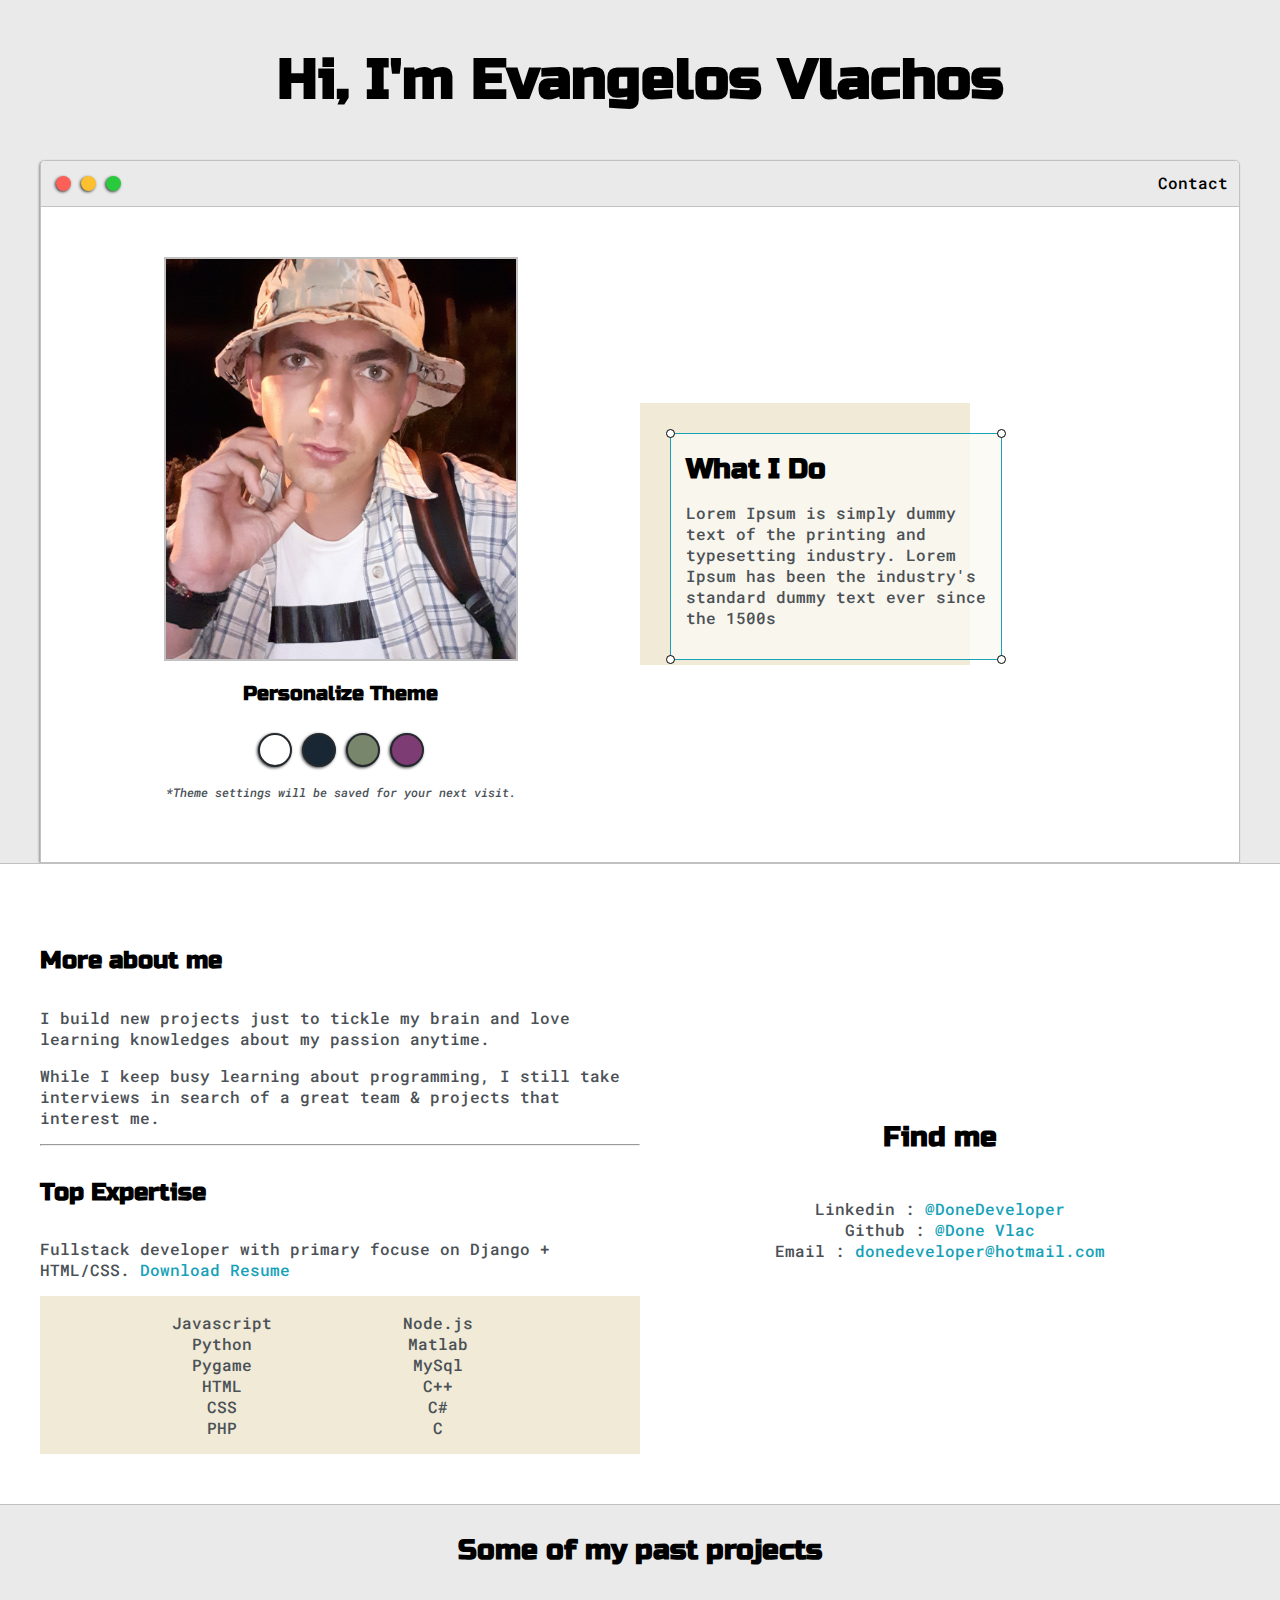
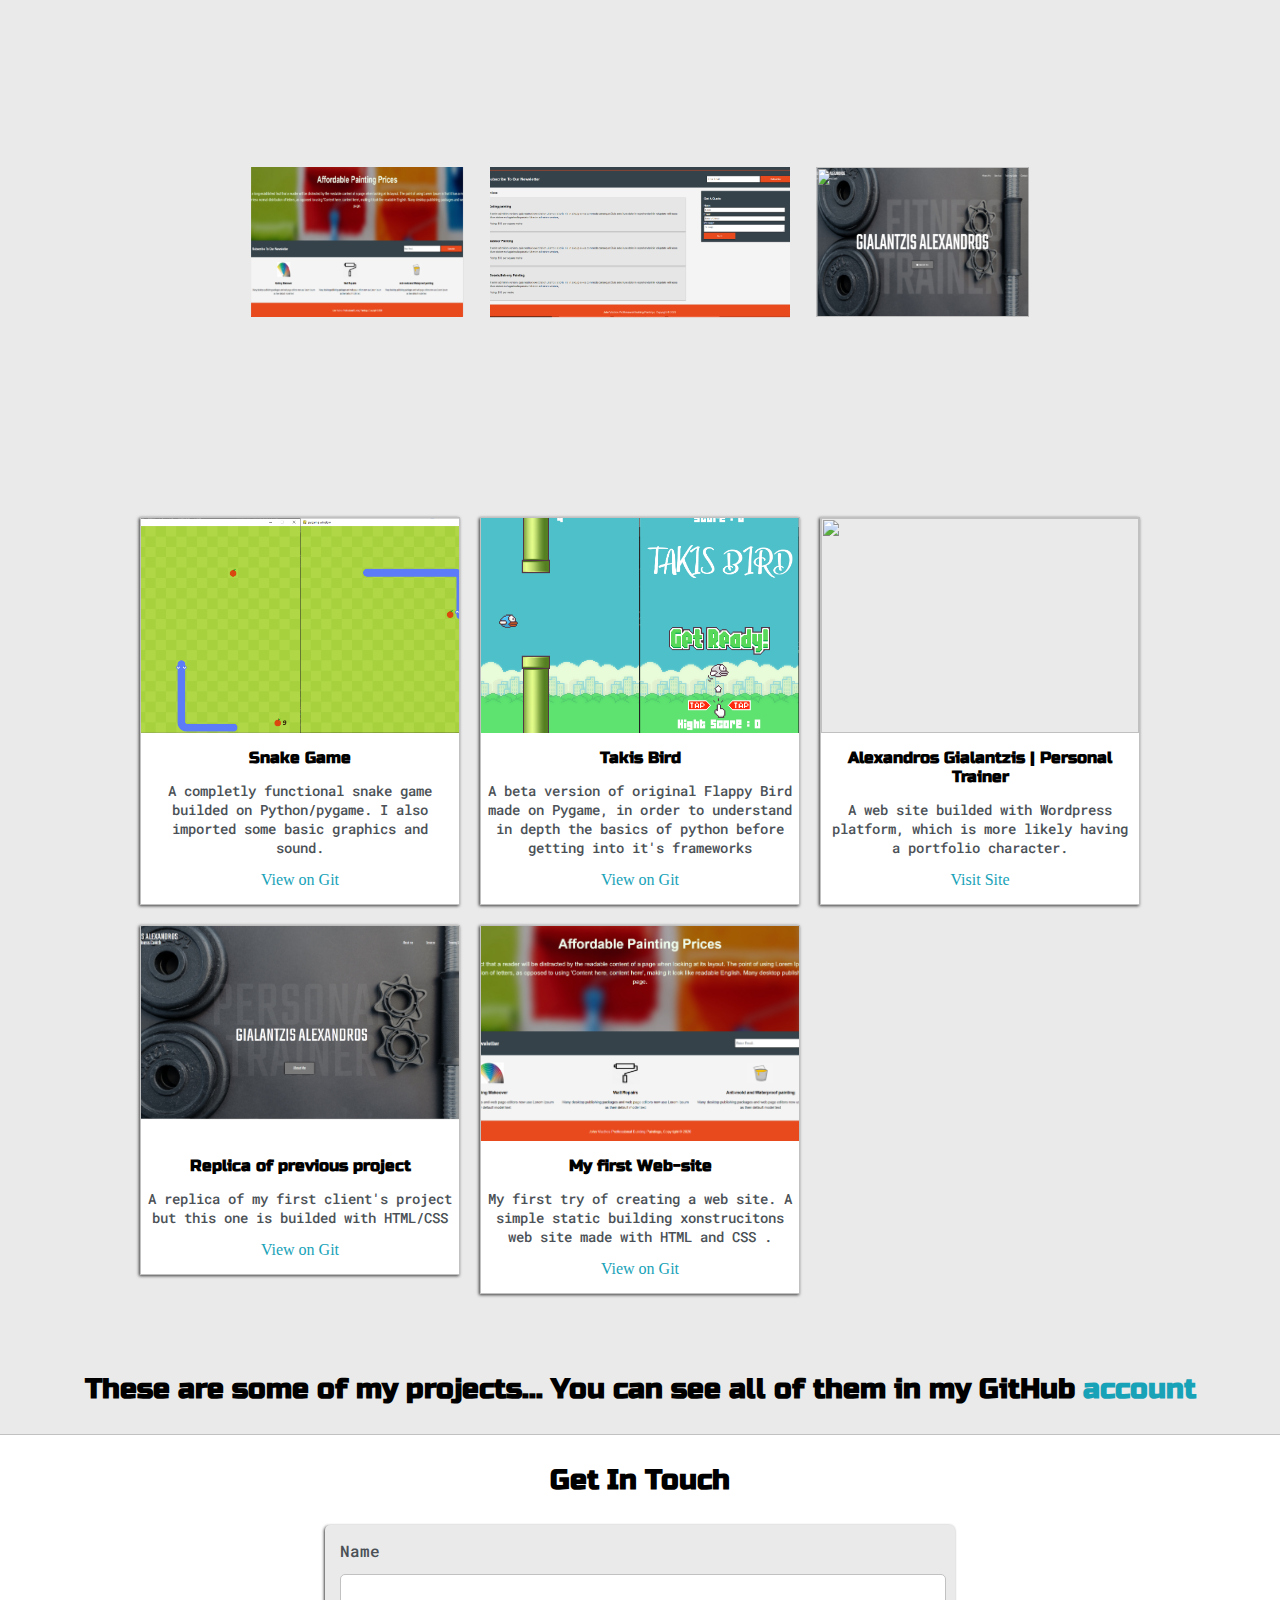
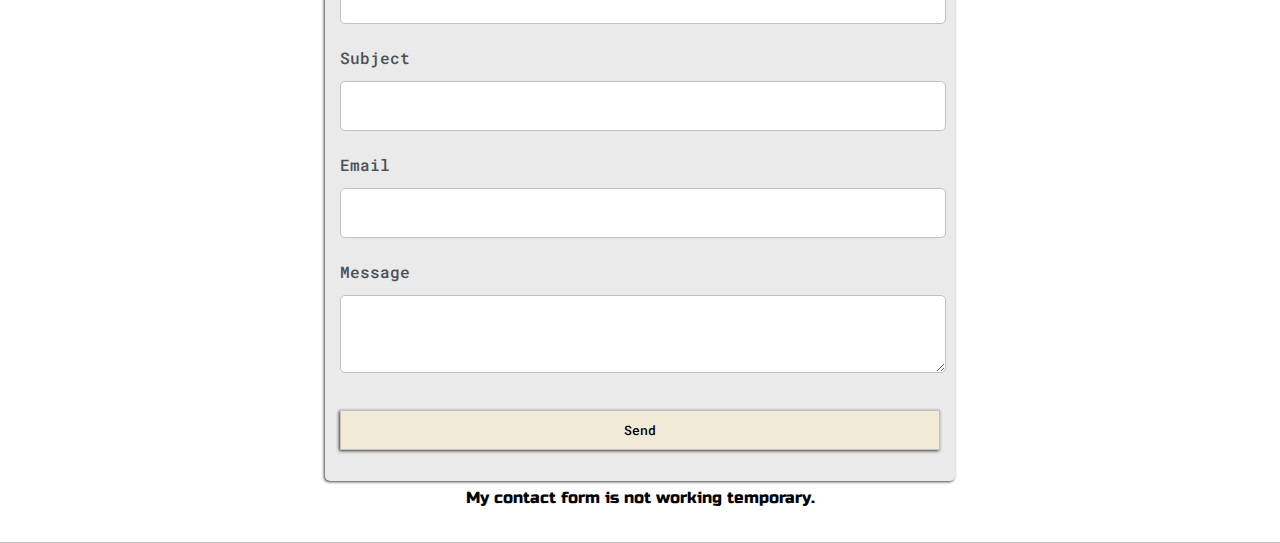
==== Updated Portfolio/index.html @ 82e27806 "Add files via upload" ====
<!DOCTYPE html>
<html lang="en" dir="ltr">
  <head>
    <meta charset="utf-8">
    <meta name="viewport" content="width=device-width">
    <meta name="description" content="Skills and Knwoledges">
    <meta name="keywords" content="Web-developer, Back-end developer, Front-End developer, Full-stack developer, Web-design">
    <meta name="author" content="Evangelos Vlachos">
    <title>Evangelos Vlachos | Welcome </title>
    <link rel="preconnect" href="https://fonts.gstatic.com">
    <link href="https://fonts.googleapis.com/css2?family=Russo+One&display=swap" rel="stylesheet">
    <link rel="preconnect" href="https://fonts.gstatic.com">
    <link href="https://fonts.googleapis.com/css2?family=Roboto+Mono:wght@500&family=Russo+One&display=swap" rel="stylesheet">
    <link rel="stylesheet" href="style.css">
    <link id="theme-style" rel="stylesheet" href="">

  </head>
  <body>
    <section class="s1">
      <div class="main-container">
        <div class="greeting-wrapper">
         <h1>Hi, I'm Evangelos Vlachos</h1>
        </div>

        <div class="intro-wrapper">
          <div class="nav-wrapper">

            <div class="dots-wrapper">
              <div id="dot-1" class="browser-dot"></div>
              <div id="dot-2" class="browser-dot"></div>
              <div id="dot-3" class="browser-dot"></div>
            </div>
            <div id="navigation">
              <li><a href="index.html#contact">Contact</a></li>
            </div>

          </div>

          <div class="left-column">
            <img id="profile_pic" src="profile_picc.jpg">
            <h5 style="text-align: center;line-height: 0;">Personalize Theme</h5>

            <div id="theme-options-wrapper">
              <div data-mode="light" id="light-mode" class="theme-dot"></div>
              <div data-mode="blue" id="blue-mode" class="theme-dot"></div>
              <div data-mode="green" id="green-mode" class="theme-dot"></div>
              <div data-mode="purple" id="purple-mode" class="theme-dot"></div>
            </div>
            <p id="settings-note">*Theme settings will be saved for your next visit.</p>

          </div>

          <div class="right-column">
            <div id="preview-shadow">
            <div id="preview">
              <div id="corner-t1" class="corner"></div>
              <div id="corner-t2" class="corner"></div>
              <h3>What I Do</h3>
              <p>Lorem Ipsum is simply dummy text of the printing and typesetting industry. Lorem Ipsum has been the industry's standard dummy text ever since the 1500s</p>
              <div id="corner-b1" class="corner"></div>
              <div id="corner-b2" class="corner"></div>
            </div>
          </div>
          </div>

        </div>

      </div>
    </section>
    <section class="s2">
      <div class="main-container">
        <div class="about-wrapper">
          <div class="about-me">
            <h4>More about me</h4>

            <p>I build new projects just to tickle my brain and love learning knowledges about my passion anytime.</p>

            <p>While I keep busy learning about programming, I still take interviews in search of a great team & projects that interest me.</p>

          <hr>

          <h4>Top Expertise</h4>

          <p>Fullstack developer with primary focuse on Django + HTML/CSS. <a target="_blank" href="Vlachos Evangelos Cv.pdf" >Download Resume</a></p>

          <div id="skills">
            <ul>
              <li>Javascript</li>
              <li>Python</li>
              <li>Pygame</li>
              <li>HTML</li>
              <li>CSS</li>
              <li>PHP</li>
            </ul>

            <ul>
              <li>Node.js</li>
              <li>Matlab</li>
              <li>MySql</li>
              <li>C++</li>
              <li>C#</li>
              <li>C</li>
            </ul>
          </div>
        </div>

          <div class="social-links">
            <h3>Find me</h3>

            <p>Linkedin :<a target="_blank" href="https://www.linkedin.com/in/done-vlac-a5384b16b/"> @DoneDeveloper</a><br>
            Github :<a target="_blank" href="https://github.com/DoneDeveloper"> @Done Vlac</a><br>
            Email :<a target="_blank" href="mailto:donedeveloper@hotmail.com?"> donedeveloper@hotmail.com</a></p>
          </div>

        </div>
      </div>
    </section>
    <section class="s1">
      <div class="main-container">
        <h3 style="text-align: center;">Some of my past projects</h3>
          <div class="image_box">
            <span style="--i:1;"><img src="HOME.png"></span>
            <span style="--i:2;"><img src="ABOUTME.png"></span>
            <span style="--i:3;"><img src="testimonials.png"></span>
            <span style="--i:4;"><img src="testimonials01.png"></span>
            <span style="--i:5;"><img src="traininggoals01.png"></span>
            <span style="--i:6;"><img src="traininggoals02.png"></span>
            <span style="--i:7;"><img src="home_scrnshot.png"></span>
            <span style="--i:8;"><img src="services_scrnshot.png"></span>
            <span style="--i:9;"><img class="game" src="Snake_Game02.png"></span>
            <span style="--i:10;"><img class="game" src="TakisBird03.png"></span>
            <span style="--i:11;"><img src="Webpage01.png"></span>
            <span style="--i:12;"><img src="Webpage02.png"></span>
          </div>

        <div class="post-wrapper">

          <div>
           <div class="post">
             <img class="thumbnail" src="Snake_Game01.png">
             <div class="post-preview">
               <h6 class="post-title">Snake Game</h6>
               <p class="post-intro">A completly functional snake game builded on Python/pygame. I also imported some basic graphics and sound. </p>
              <a target="_blank" href="https://github.com/DoneDeveloper/Snake-game-with-Python"> View on Git</a>
             </div>
           </div>
          </div>

          <div>
           <div class="post">
             <img class="thumbnail" src="TakisBird03.png">
             <div class="post-preview">
               <h6 class="post-title">Takis Bird</h6>
               <p class="post-intro">A beta version of original Flappy Bird made on Pygame, in order to understand in depth the basics of python before getting into it's frameworks </p>
              <a target="_blank" href="https://github.com/DoneDeveloper/Takis-Bird"> View on Git</a>
             </div>
           </div>
          </div>

         
        <div>
          <div class="post">
            <img class="thumbnail" src="home.png">
            <div class="post-preview">
              <h6 class="post-title">Alexandros Gialantzis | Personal Trainer</h6>
              <p class="post-intro">A web site builded with Wordpress platform, which is more likely having a portfolio character.</p>
              <a target="_blank" href="http://alexandrosgialantzis.com/"> Visit Site </a>
            </div>
          </div>
        </div>

         <div>
           <div class="post">
             <img class="thumbnail" src="Replica.png">
             <div class="post-preview">
               <h6 class="post-title">Replica of previous project</h6>
               <p class="post-intro">A replica of my first client's project but this one is builded with HTML/CSS</p>
              <a target="_blank" href="https://github.com/DoneDeveloper/Custome-WebSite"> View on Git</a>
             </div>
           </div>
          </div>


          <div>
          <div class="post">
            <img class="thumbnail" src="home_scrnshot.png">
            <div class="post-preview">
              <h6 class="post-title">My first Web-site</h6>
              <p class="post-intro">My first try of creating a web site. A simple static building xonstrucitons web site made with HTML and CSS .</p>
              <a target="_blank" href="https://github.com/DoneDeveloper/Building-Constructions-WebSite"> View on Git</a>
            </div>
          </div>
          </div>
        </div>

        <h3 style="text-align: center;">These are some of my projects... You can see all of them in my GitHub<a target="_blank" href="https://github.com/DoneDeveloper"> account</a></h3>
      </div>
    </section>
    <section class="s2">
      <div class="main-container">

        <h3 style="text-align: center;">Get In Touch</h3>
        <form id="contanct-form"action="data.php" method="POST">

          <a name="contact"></a>

          <label>Name</label>
          <input class="input-field" type="text" name="name">

          <label>Subject</label>
          <input class="input-field" type="text" name="subject">

          <label>Email</label>
          <input class="input-field" type="text" name="email">

          <label>Message</label>
          <textarea class="input-field" name="message"></textarea>

          <input id="submit-btn" type="submit" name="submit" value="Send">

        </form>
        <div id="note">
        My contact form is not working temporary.
      </div>
      </div>
    </section>

    <script type="text/javascript" src="script.js"></script>
  </body>
</html>
---- Updated Portfolio/style.css ----
/*Global*/
:root{
	--mainText:black;
	--secondaryText:#4b5156;


	--borderColor:#c1c1c1;

	--mainColor:#eaeaea;
	--secondaryColor:#fff;

	--themeDotBorder:#24292e;

	--previewBg:rgb(251,249,243,0.8);
	--previewShadow: #f0ead6;

	--buttonColor: black;

	--buttonhovertextColor:#fff;
	--buttonhoverColor:black;
	}

html,body{
  padding: 0;
  margin:0;
  scroll-behavior: smooth;
}

body *{
	transition: 0.3s;
}

h1,h2,h3,h4,h5,h6, strong,#note{
	color: var(--mainText);
	font-family: 'Russo One', sans-serif;

}
p, li, span, label, input, textarea{
	color: var(--secondaryText);
	font-family: 'Roboto Mono', monospace;
	font-weight: 500;
}

h1{font-size: 56px;}
h2{font-size: 36px;}
h3{font-size: 28px;}
h4{font-size: 24px;}
h5{font-size: 20px;}
h6{font-size: 16px;}

a{
	text-decoration: none;
	color: #17a2b8;
}

ul{
	list-style: none;
}

.s1{
	background-color: var(--mainColor);
	border-bottom: 1px solid var(--borderColor);
	overflow: auto;
}

.s2{
	background-color: var(--secondaryColor);
	border-bottom: 1px solid var(--borderColor);
	overflow: auto;
}

.main-container{
	width: 1200px;
	margin: 0 auto;
}

.greeting-wrapper{
	display: grid;
	text-align: center;
	align-content: center;
	min-height: 10em;
}
.intro-wrapper{
	background-color: var(--secondaryColor);
	border:1px solid var(--borderColor);
	border-radius: 5px 5px 0 0;
	box-shadow: -1px 1px 3px -1px rgba(0,0,0,0.75);
	display: grid;
	grid-template-columns: 1fr 1fr;
	grid-template-areas: 'nav-wrapper nav-wrapper' 'left-column right-column' ;
}

.nav-wrapper{
	border-radius: 5px 5px 0 0;
	grid-area: nav-wrapper;
	border-bottom: 1px solid var(--borderColor);
	display: flex;
	justify-content: space-between;
	background-color: var(--mainColor);
}
.dots-wrapper{
	display: flex;
	padding: 10px;

}

#navigation a{
	color: var(--mainText);
}

#navigation{
	margin: 0;
	padding: 11px;
	list-style: none;
}

#dot-1{
	background-color: #FC6058;
}
#dot-2{
	background-color: #FEC02F;
}

#dot-3{
	background-color: #2ACA3E;
}


.browser-dot{
	-webkit-box-shadow: -1px 1px 3px rgba(0,0,0,0.75);
	-moz-box-shadow: -1px 1px 3px rgba(0,0,0,0.75);
	box-shadow: -1px 1px 3px rgba(0,0,0,0.75);
	height: 15px;
	width: 15px;
	border-radius: 50%;
	margin: 5px; 

}
.left-column{
	grid-area: left-column;
	padding-top: 50px;
	padding-bottom: 50px;
}
#profile_pic{
	display: block;
	margin: 0 auto;

	object-fit: cover;
	height:400px;
	width:350px;
	border: 2px solid var(--borderColor);
}
.theme-dot{
	height:30px;
	width: 30px;
	background-color: black;
	border-radius: 50%;

	margin:5px;
	border: 2px solid var(--themeDotBorder);

	-webkit-box-shadow: -1px 1px 3px rgba(0,0,0,0.75);
	-moz-box-shadow: -1px 1px 3px rgba(0,0,0,0.75);
	box-shadow: -1px 1px 3px rgba(0,0,0,0.75);

	cursor: pointer;
}

#theme-options-wrapper{
	display: flex;
	justify-content: center;
}

.theme-dot:hover{
	border-width: 5px;
}

#light-mode{
	background-color: #fff;
}
#blue-mode{
	background-color: #192734;
}
#green-mode{
	background-color: #78866b;
}
#purple-mode{
	background-color: #7E3C74;
}

#settings-note{
	font-size: 12px;
	font-style: italic;
	text-align:center;
}

.right-column{
	grid-area: right-column;
	display: grid;
	align-content: center;

	
	padding-top: 50px;
	padding-bottom: 50px;
}
#preview-shadow{
	background-color: var(--previewShadow);
	width: 300px;
	height: 232px;
	padding-left: 30px;
	padding-top: 30px;
}

#preview{
	width: 300px;
	border:1.5px solid #17a2b8;
	background-color: var(--previewBg);
	padding:15px;
	position: relative;
}

.corner{
	width: 7px;
	height: 7px;
	border-radius:50%; 
	border:1.5px solid black;
	background-color: #fff;
	position: absolute;
}
#corner-t1{
	top: -5px;
	left: -5px;
}
#corner-t2{
	top: -5px;
	right: -5px;
}
#corner-b1{
	bottom: -5px;
	right: -5px;
}
#corner-b2{
	bottom: -5px;
	left: -5px;
}

.about-wrapper{
	display: grid;
	grid-template-columns: repeat(auto-fit,minmax(320px, 1fr));
	padding-bottom: 50px;
	padding-top: 50px;
}

#skills{
	display: flex;
	justify-content: space-evenly;
	text-align: center;
	padding-right: 75px;
	background-color: var(--previewShadow);
}

.social-links{
	color: var(--mainText);
	display: grid;
	align-content: center;
	text-align: center;
}

.post-wrapper{
	display: grid;
	grid-template-columns: repeat(auto-fit, 320px);
	gap :20px;
	justify-content: center;
	padding-bottom: 50px;

}

.thumbnail{
    height: 215px;
	display: block;
	width: 100%;
	object-fit: cover;
}

.post{
	border: 1px solid var(--borderColor);
	-webkit-box-shadow: -1px 1px 3px rgba(0,0,0,0.75);
	-moz-box-shadow: -1px 1px 3px rgba(0,0,0,0.75);
	box-shadow: -1px 1px 3px rgba(0,0,0,0.75);
}

.post-preview{
	background-color: #fff;
	padding-top: 15px;
	text-align: center;
	padding-bottom: 15px;
	padding-left: 6px;
	padding-right: 6px;
}

.post-title{
	margin: 0;
	color: black;
	text-align: center;
}

.post-intro{
	color: #4b5156;
	font-size: 14px;
}

#contanct-form{
	-webkit-box-shadow: -1px 1px 3px rgba(0,0,0,0.75);
	-moz-box-shadow: -1px 1px 3px rgba(0,0,0,0.75);
	box-shadow: -1px 1px 3px rgba(0,0,0,0.75);
	display: block;
	max-width: 600px;
	margin: 0 auto;
	border: 1px solid var(--borderColors);
	padding: 15px;
	border-radius: 5px;
	background-color: var(--mainColor);
	margin-bottom:50px;
}

#contact-form label{
	line-height: 100em;
}

.about-me a{
	text-align: center;
}

#contact-form textarea{
	min-height: 100px;
	font-size: 14px;

}

.input-field{
    margin-top: 13px;
	margin-bottom: 23px;
	width: 100%;
	padding-top: 10px;
	padding-bottom: 10px;
	background-color: var(--secondaryColor);
	border-radius: 5px;
	border: 1px solid var(--borderColor);
	font-size: 14px;
	line-height: 2em;
}


#submit-btn{
	border:0.5px solid var(--borderColor);
	cursor: pointer;
    margin-bottom: 16px;
	margin-top: 10px;
	width: 100%;
	padding-top: 10px;
	padding-bottom: 10px;
	color:var(--mainText);
	background-color: var(--previewShadow);
	-webkit-box-shadow: -1px 1px 3px rgba(0,0,0,0.75);
	-moz-box-shadow: -1px 1px 3px rgba(0,0,0,0.75);
	box-shadow: -1px 1px 3px rgba(0,0,0,0.75);
}

#submit-btn:hover{
	background-color:var(--buttonhoverColor);
	color: var(--buttonhovertextColor);
}


.post1{
	webkit-filter: blur(4px); 
    filter: blur(1px);
	display: table-column-group;
	width: 500px;
}

#note{
	text-align:center;
	margin-top: -43px;
    padding-bottom: 35px;
}

.project01,.project02,.project03{
	font-family: 'Roboto Mono', monospace;
    font-weight: 500;
}
.post1:hover{

		border:2px solid white;
		webkit-filter: none;
        filter: none;

	}
.post1:target{display:none;}


.right-column h3{
	margin-top: 3px;
	margin-bottom: 3px;
}


.images{
	display: grid;
	grid-template-columns: 1fr 1fr;
	grid-template-rows: 1fr 1fr;
}
.image_box{    
	margin-left: 450px;
    margin-top: 200px;
    margin-bottom: 200px;
	width: 300px;
	height: 150px;
	justify-content: center;
	align-items: center;
	position: relative;
	transform-style: preserve-3d;
	animation: animate 20s linear infinite;	
}
@keyframes animate{
	0%{
		transform: perspective(1000px) rotateY(0deg);
	}
	100%{
		transform: perspective(1000px) rotateY(360deg);
	}
}
.image_box span {
	position: absolute;
	top:0;
	left: 0;
	width: 100%;
	height: 100%;
	transform-origin: center;
	transform-style: preserve-3d;
	transform: rotateY(calc(var(--i) * 45deg)) translateZ(400px);
}
.image_box span img{
	position: absolute;
	top:0;
	left:0;
	width: 100%;
	height: 100%;
	object-fit: cover;
}





























@media screen and (max-width: 1200px){
	.main-container{
		width: 95%;
	}
}
@media screen and (max-width: 800px){
	.intro-wrapper{
	   grid-template-columns: 1fr;
	   grid-template-areas: 
	   'nav-wrapper' 
	   'left-column'
	   'right-column';
   }
   .right-column{
   	justify-content: center;
   }
}

@media screen and (max-width: 640px){

	h1{font-size: 35px;}


	h1,h2,h3,h4,h5,h6,a,p,{
		text-align: center;
	}

	#profile_pic {
        margin: -8px auto;
        height: 350px;
        width: 272px;}

    #preview {
    	width: 258px;
        padding-right: 9px;}

    #preview-shadow {
        width: 266px;
        height: 186px;
        padding-left: 21px;
        padding-top: 21px;}

}



@media screen and (max-width: 536px){
	.post1{
		width: 90%;

	}
}


@media screen and (max-width: 323px){
	#profile_pic {
	height: 345px;
    width: 246px;}

    #preview {
    width: 233px;
    height: 186px;
    padding-left: 0px;
    margin-left: 0px;
    padding-top: 15px;}

    #preview-shadow{
    
    margin-right: -6px;
    width: 220px;
    height: 192px;
    margin-left: -27px;
    padding-top: 35px;}
}

@media screen and (max-width: 276px){

	#profile_pic {
    height: 249px;
    width: 183px;}

    h3 {
    margin: 0px;}
    p{
    	font-size: 12px;
    }
    h2,h3,h4,h5,h6,li,
    #contact-form label,
    #contact-form input{
    	font-size: 12px;
    }

    #preview {
    width: 167px;
    height: 119px;}

    #preview-shadow{

    width: 167px;
    height: 119px;
    }
    .s2{
    	width:100%;
    }

}

@media screen and (max-width: 1067px){
	.images{
		grid-template-columns: 1fr;
		grid-gap: 30px;
	}
}
@media screen and (max-width: 2500px){
	.post-wrapper{
	}
}
@media screen and (max-width: 1087px){
	.image_box {
    margin-left: 357px;
    }}
@media screen and (max-width: 950px){
    .image_box {
    margin-left: 180px;}}

@media screen and (max-width: 640px){
	.image_box {display: none;}
	.post-wrapper{
		visibility: all;
	}

}
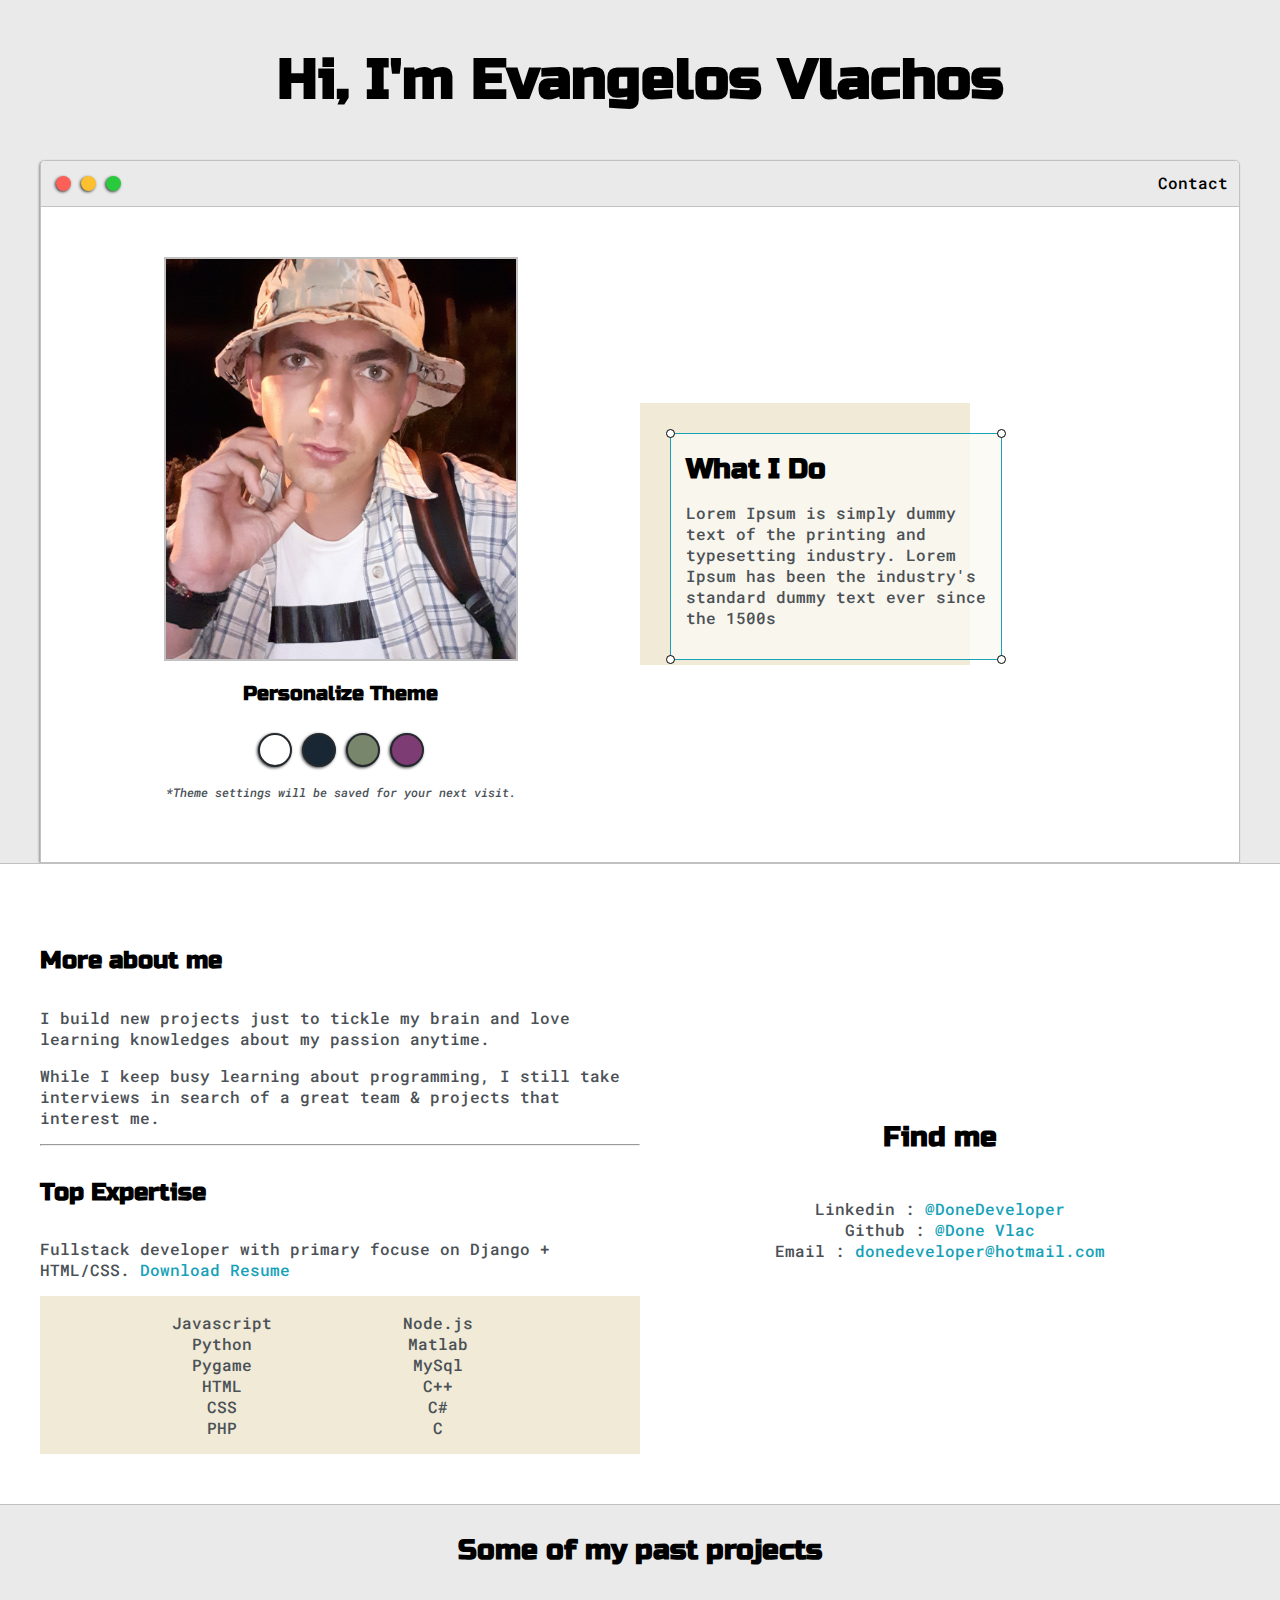
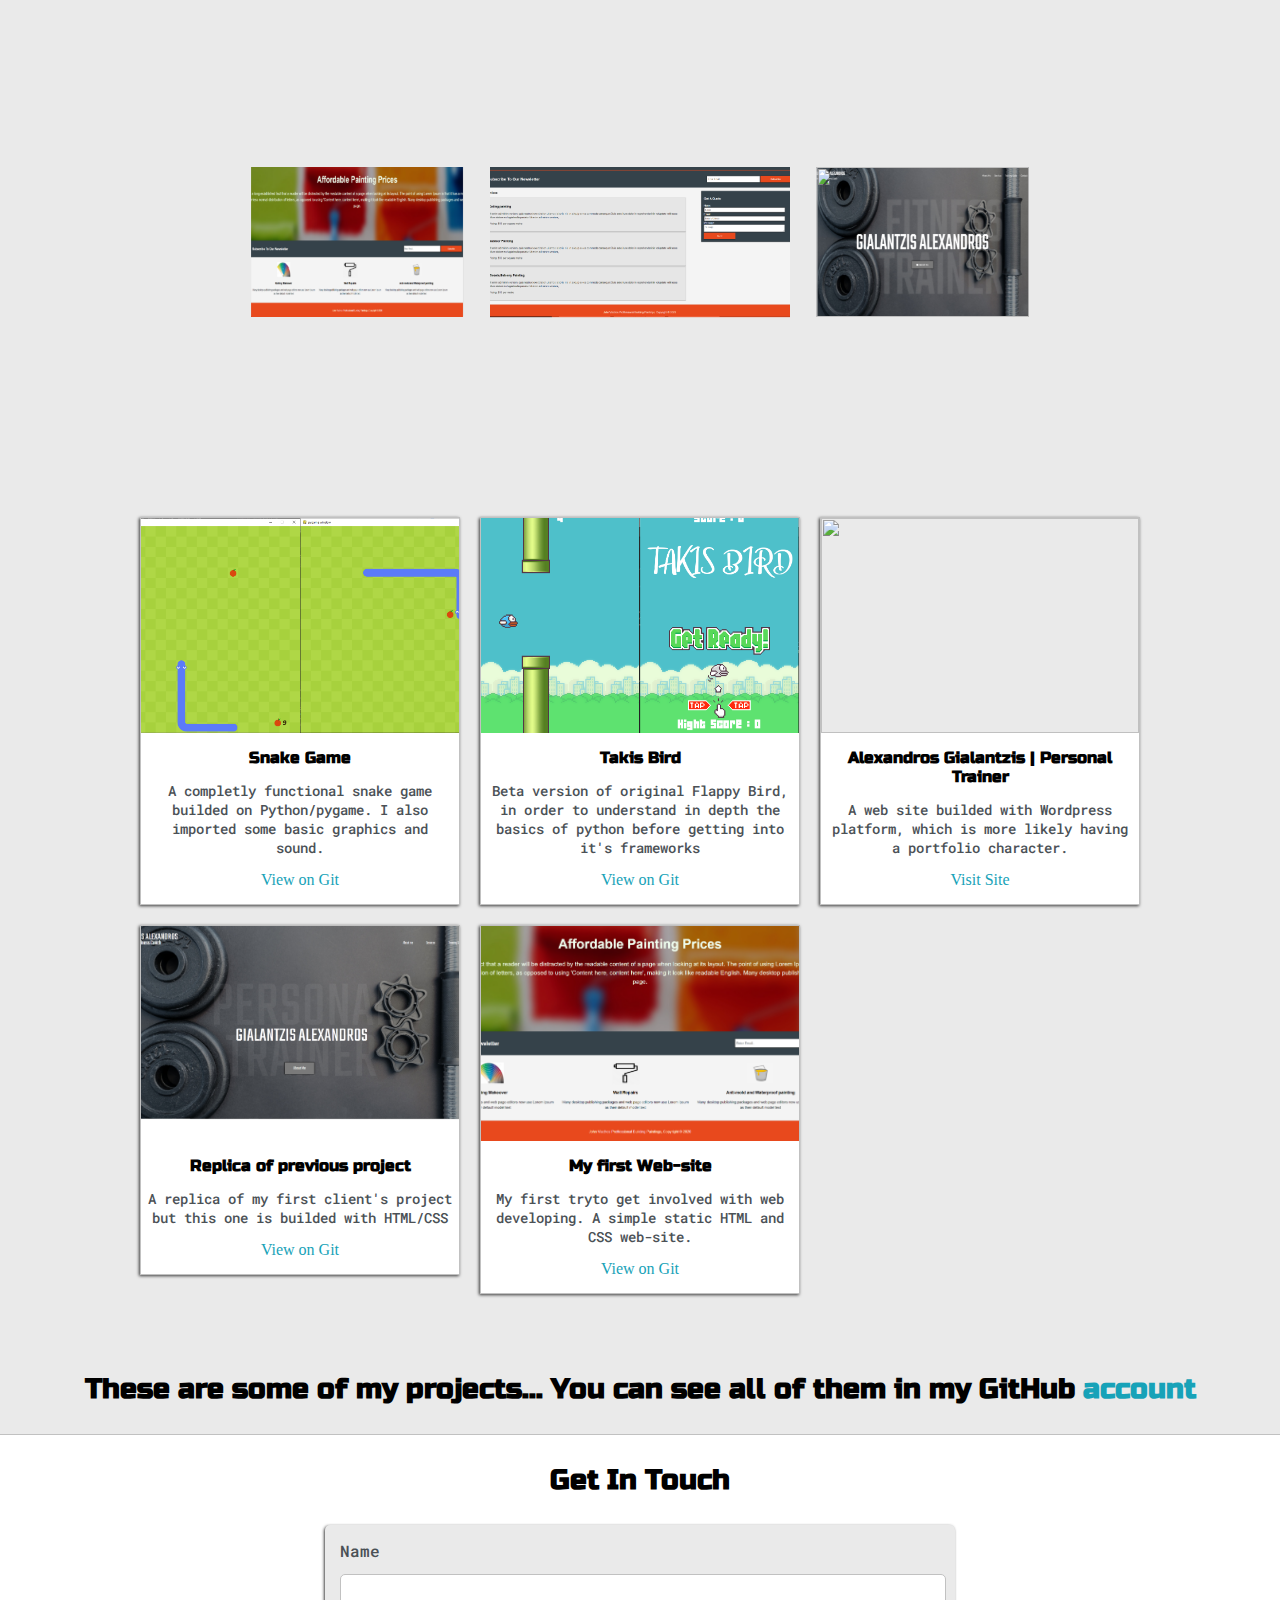
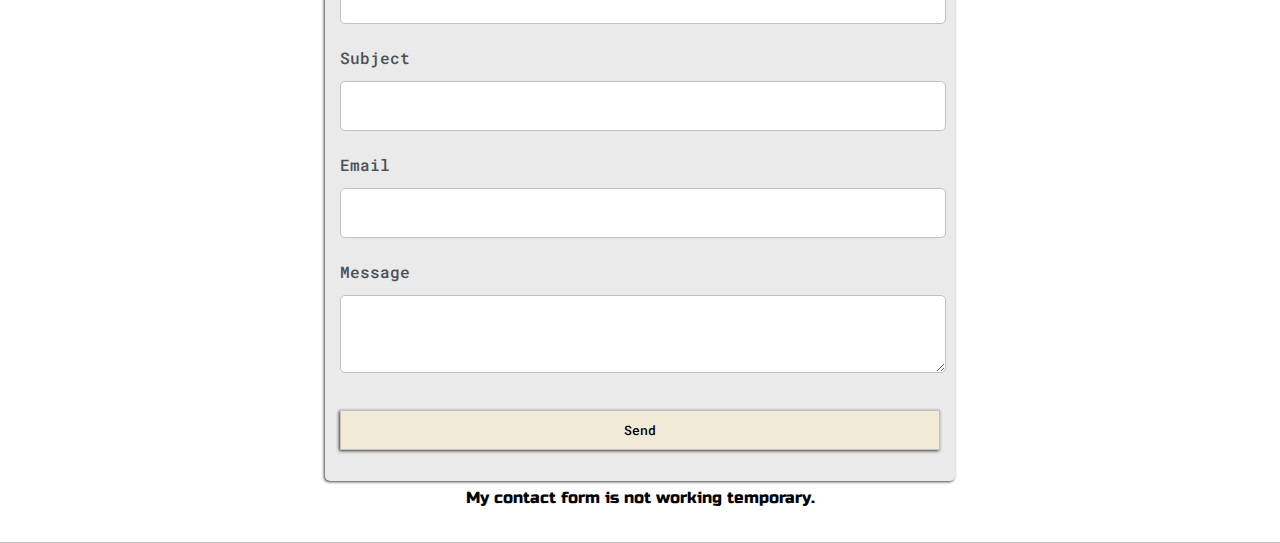
==== commit 8ffb6cb3: "Update index.html" ====
--- a/Updated Portfolio/index.html
+++ b/Updated Portfolio/index.html
@@ -151,7 +151,7 @@
              <img class="thumbnail" src="TakisBird03.png">
              <div class="post-preview">
                <h6 class="post-title">Takis Bird</h6>
-               <p class="post-intro">A beta version of original Flappy Bird made on Pygame, in order to understand in depth the basics of python before getting into it's frameworks </p>
+               <p class="post-intro">Beta version of original Flappy Bird, in order to understand in depth the basics of python before getting into it's frameworks </p>
               <a target="_blank" href="https://github.com/DoneDeveloper/Takis-Bird"> View on Git</a>
              </div>
            </div>
@@ -186,7 +186,7 @@
             <img class="thumbnail" src="home_scrnshot.png">
             <div class="post-preview">
               <h6 class="post-title">My first Web-site</h6>
-              <p class="post-intro">My first try of creating a web site. A simple static building xonstrucitons web site made with HTML and CSS .</p>
+              <p class="post-intro">My first tryto get involved with web developing. A simple static HTML and CSS web-site.</p>
               <a target="_blank" href="https://github.com/DoneDeveloper/Building-Constructions-WebSite"> View on Git</a>
             </div>
           </div>
